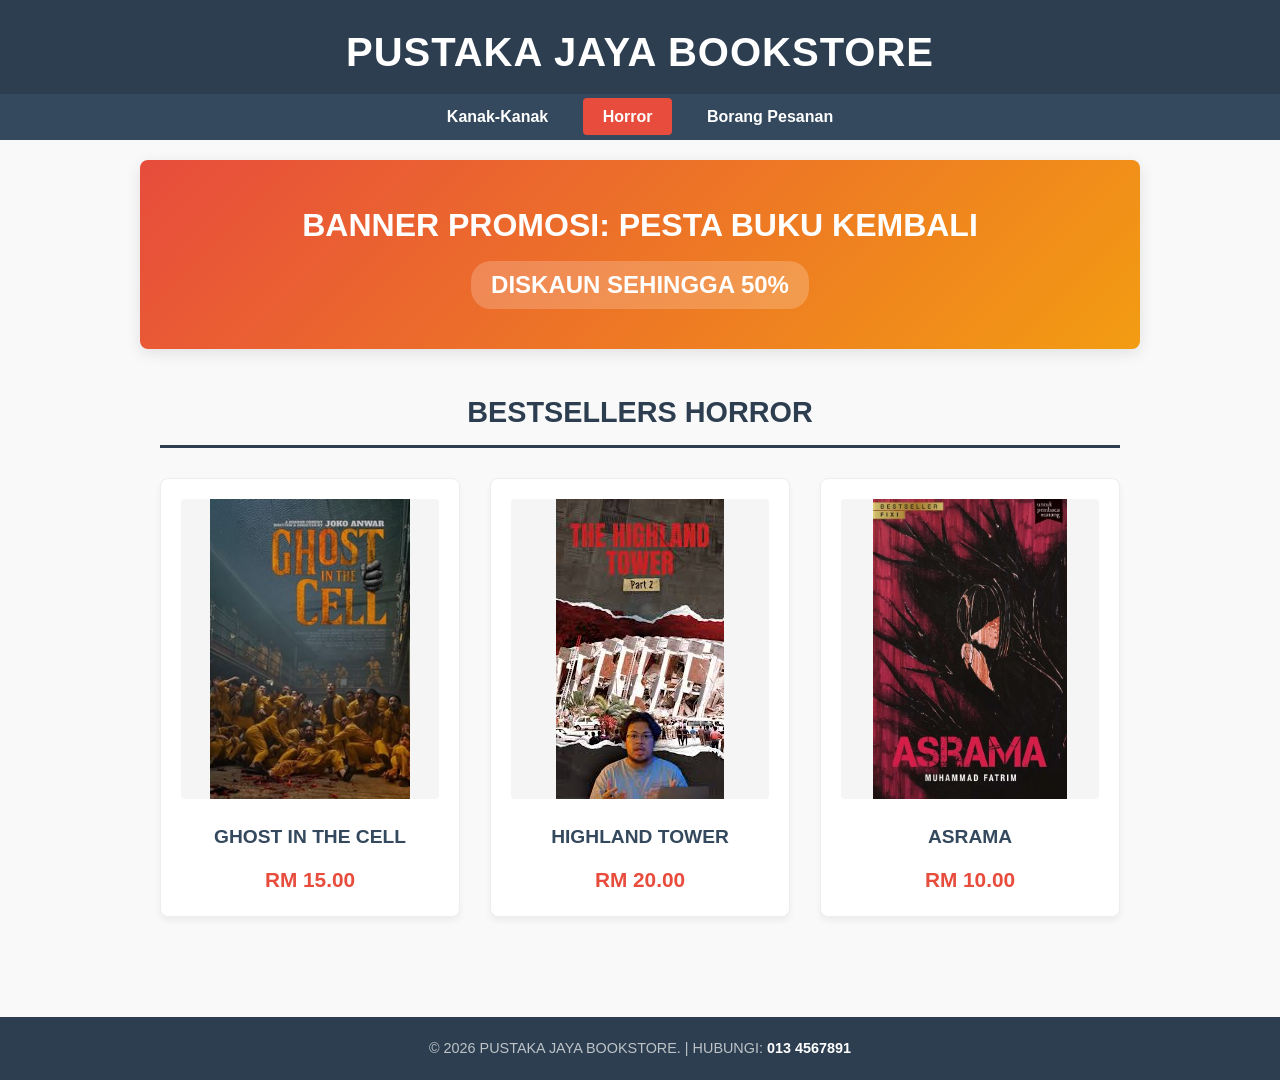
==== menu.html @ 4a544de8 "first commit" ====
<!DOCTYPE html>
<html lang="ms">
<head>
    <meta charset="UTF-8">
    <meta name="viewport" content="width=device-width, initial-scale=1.0">
    <title>Pustaka Jaya Bookstore - Buku Seram</title>
    <style>
        * {
            margin: 0;
            padding: 0;
            box-sizing: border-box;
            font-family: 'Segoe UI', Tahoma, Geneva, Verdana, sans-serif;
        }
        body {
            background-color: #f9f9f9;
            color: #333;
            line-height: 1.6;
        }
        header {
            background-color: #2c3e50;
            color: #ffffff;
            text-align: center;
            padding: 20px 10px 10px 10px;
        }
        header h1 {
            font-size: 2.5rem;
            letter-spacing: 1px;
        }
        
        /* CSS Baru untuk Navigation Bar */
        nav {
            background-color: #34495e;
            text-align: center;
            padding: 10px 0;
            margin-bottom: 20px;
        }
        nav a {
            color: white;
            text-decoration: none;
            padding: 10px 20px;
            font-weight: bold;
            font-size: 1rem;
            transition: background 0.3s;
            border-radius: 4px;
            margin: 0 5px;
        }
        nav a:hover, nav a.active {
            background-color: #e74c3c;
        }

        .promo-banner {
            background: linear-gradient(135deg, #e74c3c, #f39c12);
            color: white;
            text-align: center;
            padding: 40px 20px;
            margin: 20px auto;
            max-width: 1000px;
            border-radius: 8px;
            box-shadow: 0 4px 15px rgba(0,0,0,0.1);
        }
        .promo-banner h2 {
            font-size: 2rem;
            margin-bottom: 10px;
            text-transform: uppercase;
        }
        .promo-banner p {
            font-size: 1.5rem;
            font-weight: bold;
            background-color: rgba(255, 255, 255, 0.2);
            display: inline-block;
            padding: 5px 20px;
            border-radius: 20px;
        }
        main {
            max-width: 1000px;
            margin: 0 auto;
            padding: 20px;
        }
        .section-title {
            text-align: center;
            font-size: 1.8rem;
            margin-bottom: 30px;
            color: #2c3e50;
            border-bottom: 3px solid #2c3e50;
            padding-bottom: 10px;
        }
        .book-grid {
            display: grid;
            grid-template-columns: repeat(auto-fit, minmax(250px, 1fr));
            gap: 30px;
            margin-bottom: 40px;
        }
        .book-card {
            background-color: white;
            border-radius: 8px;
            box-shadow: 0 4px 6px rgba(0,0,0,0.05);
            padding: 20px;
            text-align: center;
            transition: transform 0.3s ease;
            border: 1px solid #eee;
        }
        .book-card:hover {
            transform: translateY(-5px);
        }
        .book-cover {
            width: 100%;
            height: 300px;         
            object-fit: contain;   
            background-color: #f5f5f5; 
            border-radius: 4px;
            margin-bottom: 15px;
        }
        .book-title {
            font-size: 1.2rem;
            font-weight: bold;
            margin-bottom: 10px;
            color: #34495e;
            text-transform: uppercase;
        }
        .book-price {
            font-size: 1.3rem;
            color: #e74c3c;
            font-weight: bold;
        }
        footer {
            background-color: #2c3e50;
            color: #bdc3c7;
            text-align: center;
            padding: 20px 10px;
            margin-top: 40px;
            font-size: 0.9rem;
        }
        footer a {
            color: #ffffff;
            text-decoration: none;
            font-weight: bold;
        }
    </style>
</head>
<body>

    <header>
        <h1>PUSTAKA JAYA BOOKSTORE</h1>
    </header>

    <nav>
        <a href="index.html">Kanak-Kanak</a>
        <a href="menu.html" class="active">Horror</a>
        <a href="order.html">Borang Pesanan</a>
    </nav>

    <section class="promo-banner">
        <h2>BANNER PROMOSI: PESTA BUKU KEMBALI</h2>
        <p>DISKAUN SEHINGGA 50%</p>
    </section>

    <main>
        <h3 class="section-title">BESTSELLERS HORROR</h3>
        
        <div class="book-grid">
            <a href="page3.html" style="text-decoration: none; color: inherit;">
                <div class="book-card">
                    <img src="buku ghost.jpg" alt="Ghost In The Cell" class="book-cover">
                    <div class="book-title">GHOST IN THE CELL</div>
                    <div class="book-price">RM 15.00</div>
                </div>
            </a>

            <a href="page3.html" style="text-decoration: none; color: inherit;">
                <div class="book-card">
                    <img src="highland tower book.jpg" alt="Highland Tower" class="book-cover">
                    <div class="book-title">HIGHLAND TOWER</div>
                    <div class="book-price">RM 20.00</div>
                </div>
            </a>

            <a href="page3.html" style="text-decoration: none; color: inherit;">
                <div class="book-card">
                    <img src="asrama book.jpg" alt="Asrama" class="book-cover">
                    <div class="book-title">ASRAMA</div>
                    <div class="book-price">RM 10.00</div>
                </div>
            </a>
        </div>
    </main>

    <footer>
        <p>&copy; 2026 PUSTAKA JAYA BOOKSTORE. | HUBUNGI: <a href="tel:0134567891">013 4567891</a></p>
    </footer>

</body>
</html>
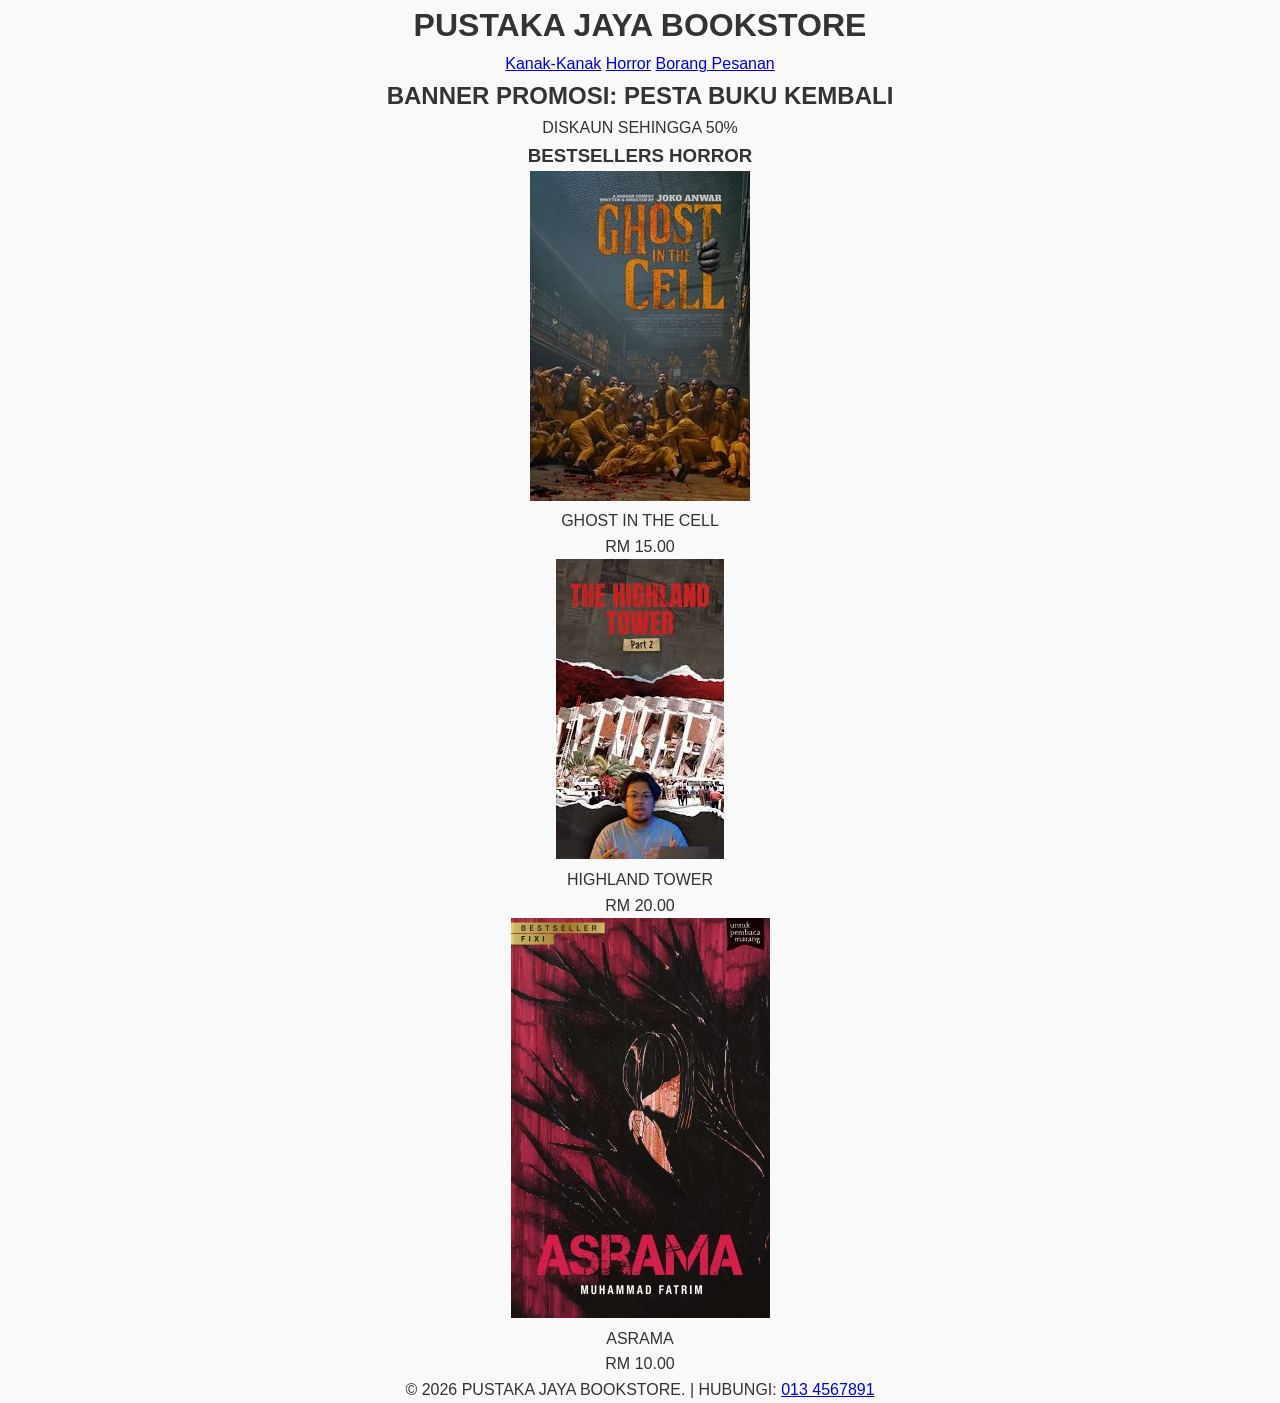
==== commit d2b0a6a0: "correction" ====
--- a/menu.html
+++ b/menu.html
@@ -4,140 +4,10 @@
     <meta charset="UTF-8">
     <meta name="viewport" content="width=device-width, initial-scale=1.0">
     <title>Pustaka Jaya Bookstore - Buku Seram</title>
-    <style>
-        * {
-            margin: 0;
-            padding: 0;
-            box-sizing: border-box;
-            font-family: 'Segoe UI', Tahoma, Geneva, Verdana, sans-serif;
-        }
-        body {
-            background-color: #f9f9f9;
-            color: #333;
-            line-height: 1.6;
-        }
-        header {
-            background-color: #2c3e50;
-            color: #ffffff;
-            text-align: center;
-            padding: 20px 10px 10px 10px;
-        }
-        header h1 {
-            font-size: 2.5rem;
-            letter-spacing: 1px;
-        }
-        
-        /* CSS Baru untuk Navigation Bar */
-        nav {
-            background-color: #34495e;
-            text-align: center;
-            padding: 10px 0;
-            margin-bottom: 20px;
-        }
-        nav a {
-            color: white;
-            text-decoration: none;
-            padding: 10px 20px;
-            font-weight: bold;
-            font-size: 1rem;
-            transition: background 0.3s;
-            border-radius: 4px;
-            margin: 0 5px;
-        }
-        nav a:hover, nav a.active {
-            background-color: #e74c3c;
-        }
-
-        .promo-banner {
-            background: linear-gradient(135deg, #e74c3c, #f39c12);
-            color: white;
-            text-align: center;
-            padding: 40px 20px;
-            margin: 20px auto;
-            max-width: 1000px;
-            border-radius: 8px;
-            box-shadow: 0 4px 15px rgba(0,0,0,0.1);
-        }
-        .promo-banner h2 {
-            font-size: 2rem;
-            margin-bottom: 10px;
-            text-transform: uppercase;
-        }
-        .promo-banner p {
-            font-size: 1.5rem;
-            font-weight: bold;
-            background-color: rgba(255, 255, 255, 0.2);
-            display: inline-block;
-            padding: 5px 20px;
-            border-radius: 20px;
-        }
-        main {
-            max-width: 1000px;
-            margin: 0 auto;
-            padding: 20px;
-        }
-        .section-title {
-            text-align: center;
-            font-size: 1.8rem;
-            margin-bottom: 30px;
-            color: #2c3e50;
-            border-bottom: 3px solid #2c3e50;
-            padding-bottom: 10px;
-        }
-        .book-grid {
-            display: grid;
-            grid-template-columns: repeat(auto-fit, minmax(250px, 1fr));
-            gap: 30px;
-            margin-bottom: 40px;
-        }
-        .book-card {
-            background-color: white;
-            border-radius: 8px;
-            box-shadow: 0 4px 6px rgba(0,0,0,0.05);
-            padding: 20px;
-            text-align: center;
-            transition: transform 0.3s ease;
-            border: 1px solid #eee;
-        }
-        .book-card:hover {
-            transform: translateY(-5px);
-        }
-        .book-cover {
-            width: 100%;
-            height: 300px;         
-            object-fit: contain;   
-            background-color: #f5f5f5; 
-            border-radius: 4px;
-            margin-bottom: 15px;
-        }
-        .book-title {
-            font-size: 1.2rem;
-            font-weight: bold;
-            margin-bottom: 10px;
-            color: #34495e;
-            text-transform: uppercase;
-        }
-        .book-price {
-            font-size: 1.3rem;
-            color: #e74c3c;
-            font-weight: bold;
-        }
-        footer {
-            background-color: #2c3e50;
-            color: #bdc3c7;
-            text-align: center;
-            padding: 20px 10px;
-            margin-top: 40px;
-            font-size: 0.9rem;
-        }
-        footer a {
-            color: #ffffff;
-            text-decoration: none;
-            font-weight: bold;
-        }
-    </style>
+    
+    <link rel="stylesheet" href="style.css">
 </head>
-<body>
+<body class="body">
 
     <header>
         <h1>PUSTAKA JAYA BOOKSTORE</h1>
@@ -160,7 +30,7 @@
         <div class="book-grid">
             <a href="page3.html" style="text-decoration: none; color: inherit;">
                 <div class="book-card">
-                    <img src="buku ghost.jpg" alt="Ghost In The Cell" class="book-cover">
+                    <img src="images/buku ghost.jpg" alt="Ghost In The Cell" class="book-cover">
                     <div class="book-title">GHOST IN THE CELL</div>
                     <div class="book-price">RM 15.00</div>
                 </div>
@@ -168,7 +38,7 @@
 
             <a href="page3.html" style="text-decoration: none; color: inherit;">
                 <div class="book-card">
-                    <img src="highland tower book.jpg" alt="Highland Tower" class="book-cover">
+                    <img src="images/highland tower book.jpg" alt="Highland Tower" class="book-cover">
                     <div class="book-title">HIGHLAND TOWER</div>
                     <div class="book-price">RM 20.00</div>
                 </div>
@@ -176,7 +46,7 @@
 
             <a href="page3.html" style="text-decoration: none; color: inherit;">
                 <div class="book-card">
-                    <img src="asrama book.jpg" alt="Asrama" class="book-cover">
+                    <img src="images/asrama book.jpg" alt="Asrama" class="book-cover">
                     <div class="book-title">ASRAMA</div>
                     <div class="book-price">RM 10.00</div>
                 </div>
--- a/style.css
+++ b/style.css
@@ -0,0 +1,163 @@
+* {
+    margin: 0;
+    padding: 0;
+    box-sizing: border-box;
+    font-family: 'Segoe UI', Tahoma, Geneva, Verdana, sans-serif;
+}
+
+.body {
+    background-color: #f9f9f9;
+    color: #333;
+    line-height: 1.6;
+    text-align: center; 
+}
+
+
+.main-header {
+    background-color: #1b5da0;
+    color: #ffffff;
+    text-align: center; 
+    padding: 20px 10px 10px 10px;
+    width: 100%;
+}
+
+.header-title {
+    font-size: 2.5rem;
+    letter-spacing: 1px;
+}
+        
+
+.navigation-bar {
+    background-color: #34495e;
+    padding: 10px 0;
+    margin-bottom: 20px;
+    width: 100%;
+    display: flex;           
+    justify-content: center; 
+    align-items: center;
+}
+
+.nav-link {
+    color: white;
+    text-decoration: none;
+    padding: 10px 20px;
+    font-weight: bold;
+    font-size: 1rem;
+    transition: background 0.3s;
+    border-radius: 4px;
+    margin: 0 5px;
+    display: inline-block; 
+
+.nav-link:hover, .nav-link.active {
+    background-color: #88666a;
+}
+
+
+.promo-banner {
+    background: linear-gradient(135deg, #a56a43, #350f20);
+    color: white;
+    text-align: center;
+    padding: 40px 20px;
+    margin: 20px auto;
+    max-width: 1000px;
+    border-radius: 8px;
+    box-shadow: 0 4px 15px rgba(112, 13, 13, 0.1);
+}
+
+.promo-banner h2 {
+    font-size: 2rem;
+    margin-bottom: 10px;
+    text-transform: uppercase;
+}
+
+.promo-banner p {
+    font-size: 1.5rem;
+    font-weight: bold;
+    background-color: rgba(255, 255, 255, 0.2);
+    display: inline-block;
+    padding: 5px 20px;
+    border-radius: 20px;
+}
+
+
+.main-content {
+    max-width: 1000px;
+    margin: 0 auto;
+    padding: 20px;
+    text-align: center; 
+}
+
+.section-title {
+    text-align: center;
+    font-size: 1.8rem;
+    margin-bottom: 30px;
+    color: #2c3e50;
+    border-bottom: 3px solid #2c3e50;
+    padding-bottom: 10px;
+}
+
+
+.book-grid {
+    display: grid;
+    grid-template-columns: repeat(auto-fit, minmax(250px, 1fr));
+    gap: 30px;
+    margin-bottom: 40px;
+    justify-content: center; 
+    justify-items: center;  
+}
+
+.book-card {
+    background-color: rgb(199, 151, 124);
+    border-radius: 8px;
+    box-shadow: 0 4px 6px rgba(226, 217, 217, 0.05);
+    padding: 20px;
+    text-align: center;
+    transition: transform 0.3s ease;
+    border: 1px solid #eee;
+    width: 100%;
+    max-width: 280px; 
+}
+
+.book-card:hover {
+    transform: translateY(-5px);
+}
+
+.book-cover {
+    width: 150px;         
+    height: 220px;        
+    object-fit: cover;    
+    background-color: #f5f5f5; 
+    border-radius: 4px;
+    margin-bottom: 15px;
+    display: inline-block; 
+}
+
+.book-title {
+    font-size: 1.2rem;
+    font-weight: bold;
+    margin-bottom: 10px;
+    color: #010202;
+    text-transform: uppercase;
+}
+
+.book-price {
+    font-size: 1.3rem;
+    color: #e61700;
+    font-weight: bold;
+}
+
+.main-footer {
+    background-color: #2c3e50;
+    color: #bdc3c7;
+    text-align: center; 
+    padding: 20px 10px;
+    margin-top: 40px;
+    font-size: 0.9rem;
+    width: 100%;
+}
+
+.footer-link {
+    color: #ffffff;
+    text-decoration: none;
+    font-weight: bold;
+}
